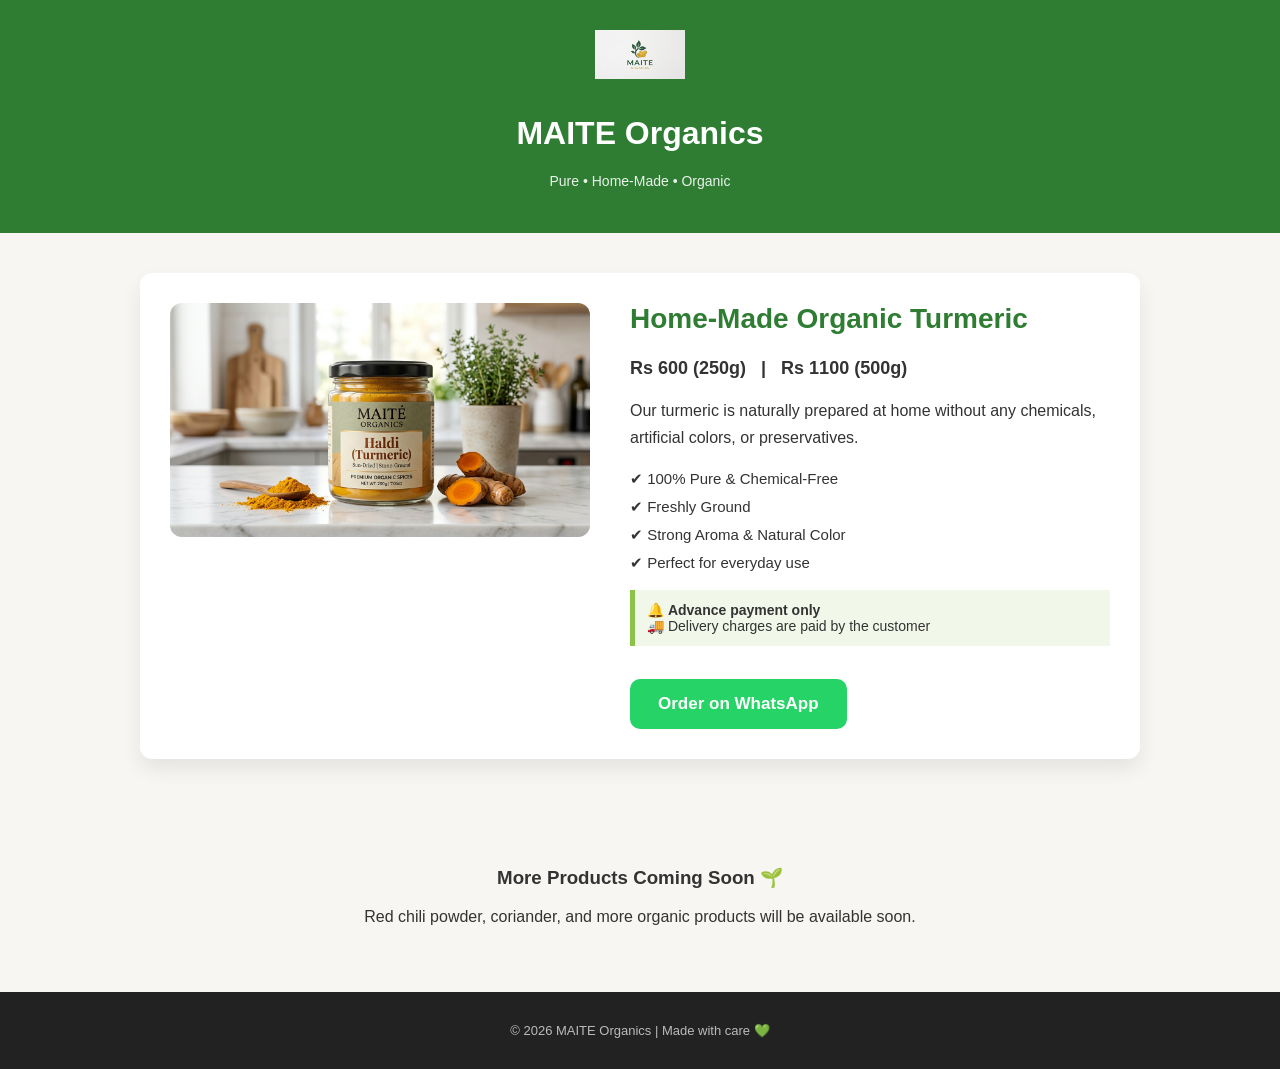
==== english.html @ 3935ff66 "Update english.html" ====
<!DOCTYPE html>
<html lang="en">
<head>
  <meta charset="UTF-8">
  <title>MAITE Organics | Home‑Made Organic Turmeric</title>
  <link rel="stylesheet" href="style.css">
</head>

<body>

<header class="header">
  <img src="logo.png" alt="MAITE Organics Logo" class="logo">
  <h1>MAITE Organics</h1>
  <p class="tagline">Pure • Home‑Made • Organic</p>
</header>

<section class="product-section">

  <div class="product-image">
    <img src="haldi.jpeg" alt="MAITE Organics Turmeric">
  </div>

  <div class="product-details">
    <h2>Home‑Made Organic Turmeric</h2>
    <p class="price">Rs 600 (250g) &nbsp; | &nbsp; Rs 1100 (500g)</p>

    <p class="desc">
      Our turmeric is naturally prepared at home without any chemicals,
      artificial colors, or preservatives.
    </p>

    <ul class="points">
      <li>✔ 100% Pure & Chemical‑Free</li>
      <li>✔ Freshly Ground</li>
      <li>✔ Strong Aroma & Natural Color</li>
      <li>✔ Perfect for everyday use</li>
    </ul>

    <p class="notice">
      🔔 <b>Advance payment only</b><br>
      🚚 Delivery charges are paid by the customer
    </p>

    <a class="whatsapp-btn"
       href="https://wa.me/923014375852?text=Hello,%20I%20would%20like%20to%20order%20home‑made%20organic%20turmeric%20from%20MAITE%20Organics.">
       Order on WhatsApp
    </a>
  </div>

</section>

<section class="future">
  <h3>More Products Coming Soon 🌱</h3>
  <p>Red chili powder, coriander, and more organic products will be available soon.</p>
</section>

<footer class="footer">
  <p>© 2026 MAITE Organics | Made with care 💚</p>
</footer>

</body>
</html>
---- style.css ----
* {
  box-sizing: border-box;
}

body {
  margin: 0;
  font-family: Arial, Helvetica, sans-serif;
  background: #f7f6f2;
  color: #333;
}

.logo {
  width: 90px;
  margin-bottom: 10px;
}

.header {
  background: #2e7d32;
  color: white;
  padding: 30px 20px;
  text-align: center;
}

.tagline {
  margin-top: 5px;
  font-size: 14px;
  opacity: 0.9;
}

.product-section {
  max-width: 1000px;
  margin: 40px auto;
  display: flex;
  gap: 40px;
  padding: 30px;
  background: white;
  border-radius: 12px;
  box-shadow: 0 10px 20px rgba(0,0,0,0.08);
}

.product-image img {
  width: 100%;
  max-width: 420px;
  border-radius: 12px;
}

.product-details {
  flex: 1;
}

.product-details h2 {
  margin-top: 0;
  color: #2e7d32;
  font-size: 28px;
}

.price {
  font-size: 18px;
  font-weight: bold;
  margin: 12px 0;
}

.desc {
  margin: 18px 0;
  line-height: 1.7;
}

.points {
  list-style: none;
  padding: 0;
}

.points li {
  margin-bottom: 10px;
  font-size: 15px;
}

.notice {
  background: #f1f8e9;
  padding: 12px;
  border-left: 5px solid #8bc34a;
  margin: 18px 0;
  font-size: 14px;
}

.whatsapp-btn {
  display: inline-block;
  background: #25d366;
  color: white;
  padding: 15px 28px;
  border-radius: 10px;
  text-decoration: none;
  font-size: 17px;
  font-weight: bold;
  margin-top: 15px;
}

.whatsapp-btn:hover {
  background: #1ebe5b;
}

.future {
  text-align: center;
  padding: 50px 20px;
}

.footer {
  background: #222;
  color: #bbb;
  text-align: center;
  padding: 18px;
  font-size: 13px;
}

/* ✅ Mobile perfect */
@media (max-width: 768px) {
  .product-section {
    flex-direction: column;
    text-align: center;
  }

  .product-details h2 {
    font-size: 24px;
  }
}
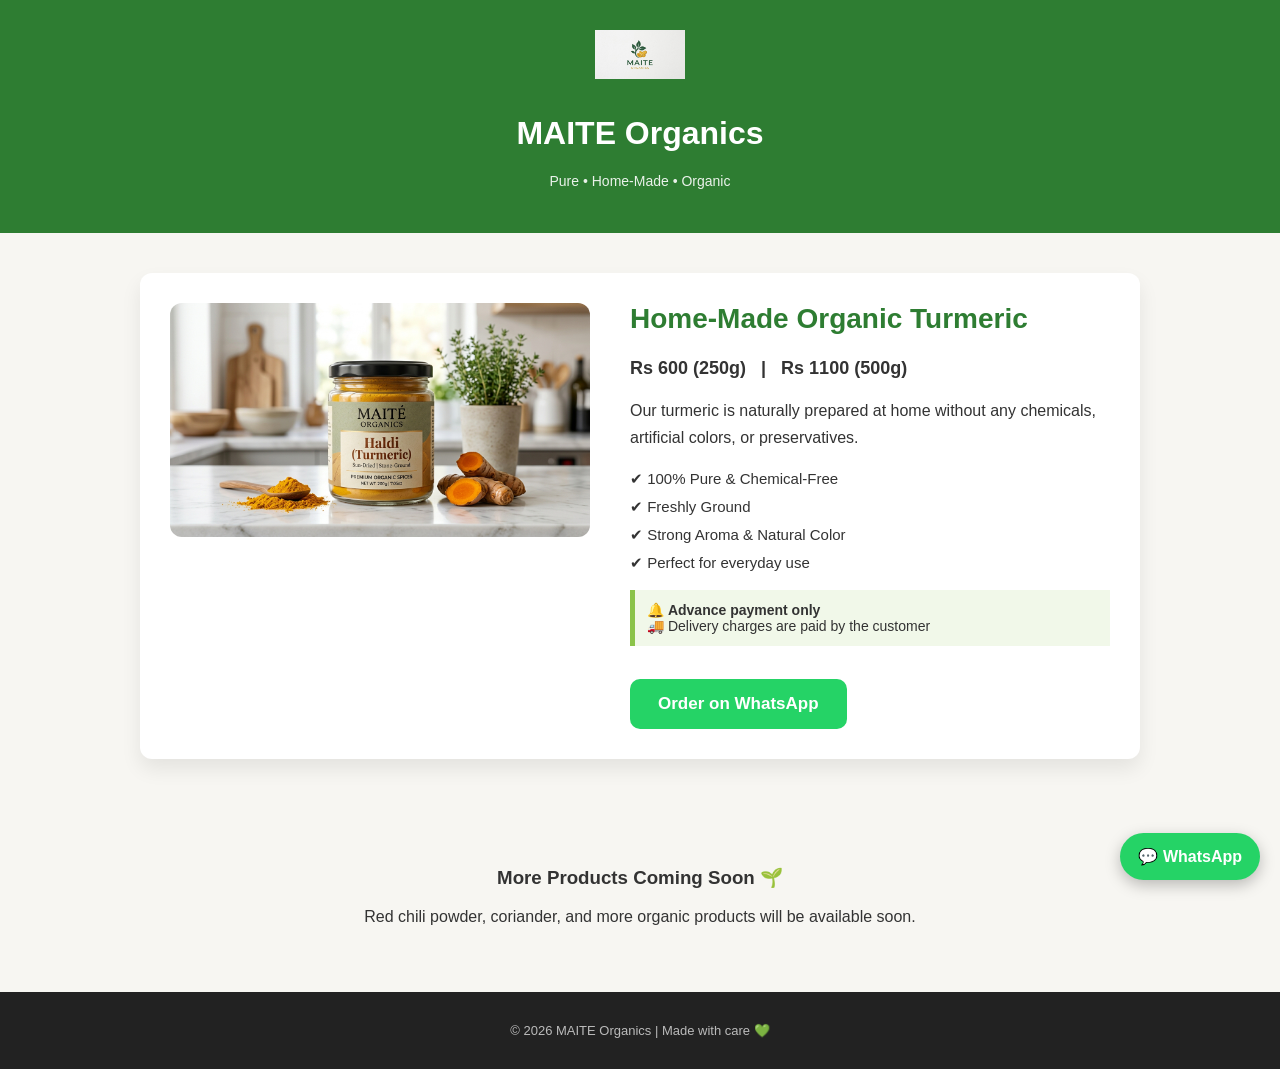
==== commit 5172e8b1: "Update english.html" ====
--- a/english.html
+++ b/english.html
@@ -2,9 +2,13 @@
 <html lang="en">
 <head>
   <meta charset="UTF-8">
-  <title>MAITE Organics | Home‑Made Organic Turmeric</title>
+  <title>MAITE ORGANICS | Home‑Made Organic Turmeric</title>
   <link rel="stylesheet" href="style.css">
 </head>
+
+<a href="https://wa.me/923014375852" class="sticky-whatsapp">
+💬 WhatsApp
+</a>
 
 <body>
 
--- a/style.css
+++ b/style.css
@@ -123,3 +123,66 @@
     font-size: 24px;
   }
 }
+
+/* ===== HOME PAGE ===== */
+.home-container {
+  min-height: 100vh;
+  background: linear-gradient(135deg, #2e7d32, #4caf50);
+  color: white;
+  display: flex;
+  flex-direction: column;
+  justify-content: center;
+  align-items: center;
+  text-align: center;
+}
+
+.home-logo {
+  width: 110px;
+  margin-bottom: 15px;
+}
+
+.home-tagline {
+  margin: 10px 0 25px;
+  font-size: 15px;
+  opacity: 0.95;
+}
+
+.lang-buttons {
+  display: flex;
+  gap: 15px;
+}
+
+.home-btn {
+  background: white;
+  color: #2e7d32;
+  padding: 14px 28px;
+  border-radius: 30px;
+  text-decoration: none;
+  font-weight: bold;
+  font-size: 16px;
+}
+
+.home-btn.outline {
+  background: transparent;
+  color: white;
+  border: 2px solid white;
+}
+
+/* ===== STICKY WHATSAPP BUTTON ===== */
+.sticky-whatsapp {
+  position: fixed;
+  bottom: 20px;
+  right: 20px;
+  background: #25d366;
+  color: white;
+  padding: 14px 18px;
+  border-radius: 50px;
+  font-weight: bold;
+  text-decoration: none;
+  box-shadow: 0 5px 15px rgba(0,0,0,0.25);
+  z-index: 999;
+}
+
+.sticky-whatsapp:hover {
+  background: #1ebe5b;
+}
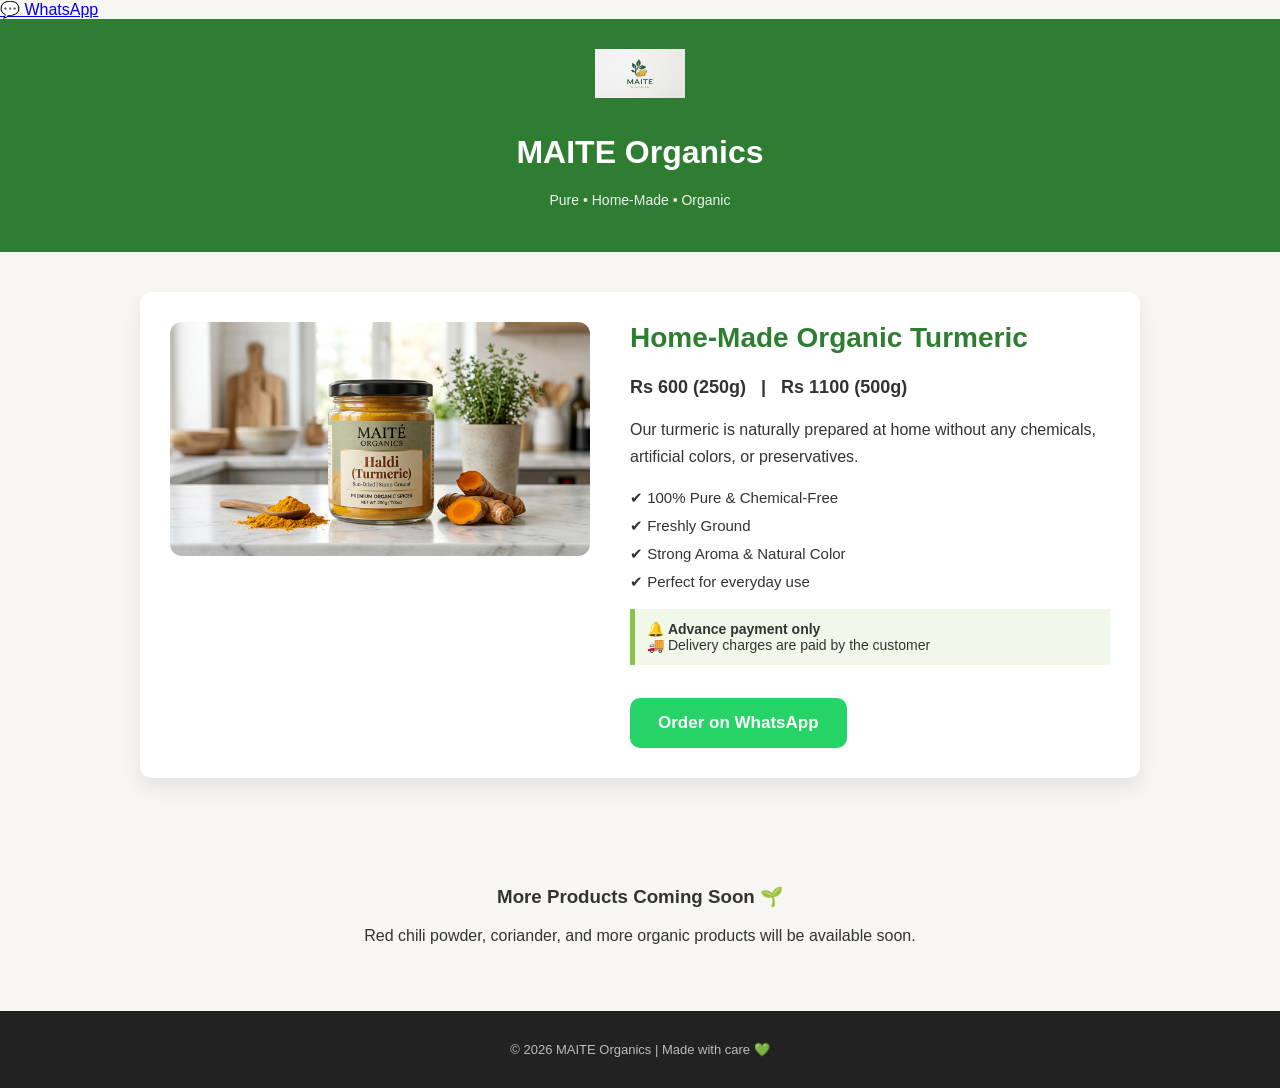
==== commit aec84e27: "Update english.html" ====
--- a/english.html
+++ b/english.html
@@ -6,7 +6,7 @@
   <link rel="stylesheet" href="style.css">
 </head>
 
-<a href="https://wa.me/923014375852" class="sticky-whatsapp">
+<a href="https://wa.me/923268187870" class="sticky-whatsapp">
 💬 WhatsApp
 </a>
 
@@ -46,7 +46,7 @@
     </p>
 
     <a class="whatsapp-btn"
-       href="https://wa.me/923014375852?text=Hello,%20I%20would%20like%20to%20order%20home‑made%20organic%20turmeric%20from%20MAITE%20Organics.">
+       href="https://wa.me/923268187870?text=Hello,%20I%20would%20like%20to%20order%20home‑made%20organic%20turmeric%20from%20MAITE%20Organics.">
        Order on WhatsApp
     </a>
   </div>
--- a/style.css
+++ b/style.css
@@ -168,21 +168,141 @@
   border: 2px solid white;
 }
 
-/* ===== STICKY WHATSAPP BUTTON ===== */
-.sticky-whatsapp {
-  position: fixed;
-  bottom: 20px;
-  right: 20px;
-  background: #25d366;
-  color: white;
-  padding: 14px 18px;
-  border-radius: 50px;
-  font-weight: bold;
+/* ===== HERO SECTION ===== */
+.hero {
+  height: 75vh;
+  background: #f7f6f2;
+  display: flex;
+  justify-content: center;
+  align-items: center;
+}
+
+.hero-logo {
+  width: 320px;
+  max-width: 80%;
+}
+
+/* ===== LANGUAGE SECTION ===== */
+.language-section {
+  background: linear-gradient(135deg, #2e7d32, #4caf50);
+  color: white;
+  text-align: center;
+  padding: 50px 20px;
+}
+
+.language-section h1 {
+  margin: 0;
+  font-size: 32px;
+}
+
+.language-section .tagline {
+  margin: 10px 0 25px;
+  font-size: 16px;
+  opacity: 0.95;
+}
+
+.lang-buttons {
+  display: flex;
+  justify-content: center;
+  gap: 20px;
+}
+
+/* Buttons reuse */
+.home-btn {
+  background: white;
+  color: #2e7d32;
+  padding: 14px 30px;
+  border-radius: 30px;
   text-decoration: none;
-  box-shadow: 0 5px 15px rgba(0,0,0,0.25);
-  z-index: 999;
-}
-
-.sticky-whatsapp:hover {
-  background: #1ebe5b;
-}
+  font-weight: bold;
+  font-size: 16px;
+}
+
+.home-btn.outline {
+  background: transparent;
+  color: white;
+  border: 2px solid white;
+}
+
+/* Mobile */
+@media (max-width: 768px) {
+  .hero-logo {
+    width: 220px;
+  }
+
+  .language-section h1 {
+    font-size: 26px;
+  }
+}
+
+/* ===== FINAL HOME PAGE CENTER FIX ===== */
+.home-wrapper {
+  min-height: 100vh;
+  background: linear-gradient(135deg, #f7f6f2, #ffffff);
+  display: flex;
+  flex-direction: column;
+  justify-content: center;
+  align-items: center;
+  text-align: center;
+}
+
+.center-logo {
+  width: 320px;
+  max-width: 85%;
+  margin-bottom: 20px;
+}
+
+.home-wrapper h1 {
+  margin: 0;
+  font-size: 36px;
+  color: #2e7d32;
+}
+
+.home-wrapper .tagline {
+  margin: 10px 0 30px;
+  color: #555;
+  font-size: 16px;
+}
+
+/* Language buttons */
+.lang-buttons {
+  display: flex;
+  gap: 20px;
+}
+
+.home-btn {
+  padding: 14px 34px;
+  border-radius: 30px;
+  font-size: 16px;
+  font-weight: bold;
+  text-decoration: none;
+  border: 2px solid #2e7d32;
+  background: #2e7d32;
+  color: white;
+  transition: all 0.3s ease;
+}
+
+.home-btn:hover {
+  background: #1b5e20;
+  border-color: #1b5e20;
+}
+
+.home-btn.active {
+  background: white;
+  color: #2e7d32;
+}
+
+.home-btn.active:hover {
+  background: #f1f1f1;
+}
+
+/* Mobile */
+@media (max-width: 768px) {
+  .center-logo {
+    width: 220px;
+  }
+
+  .home-wrapper h1 {
+    font-size: 28px;
+  }
+}
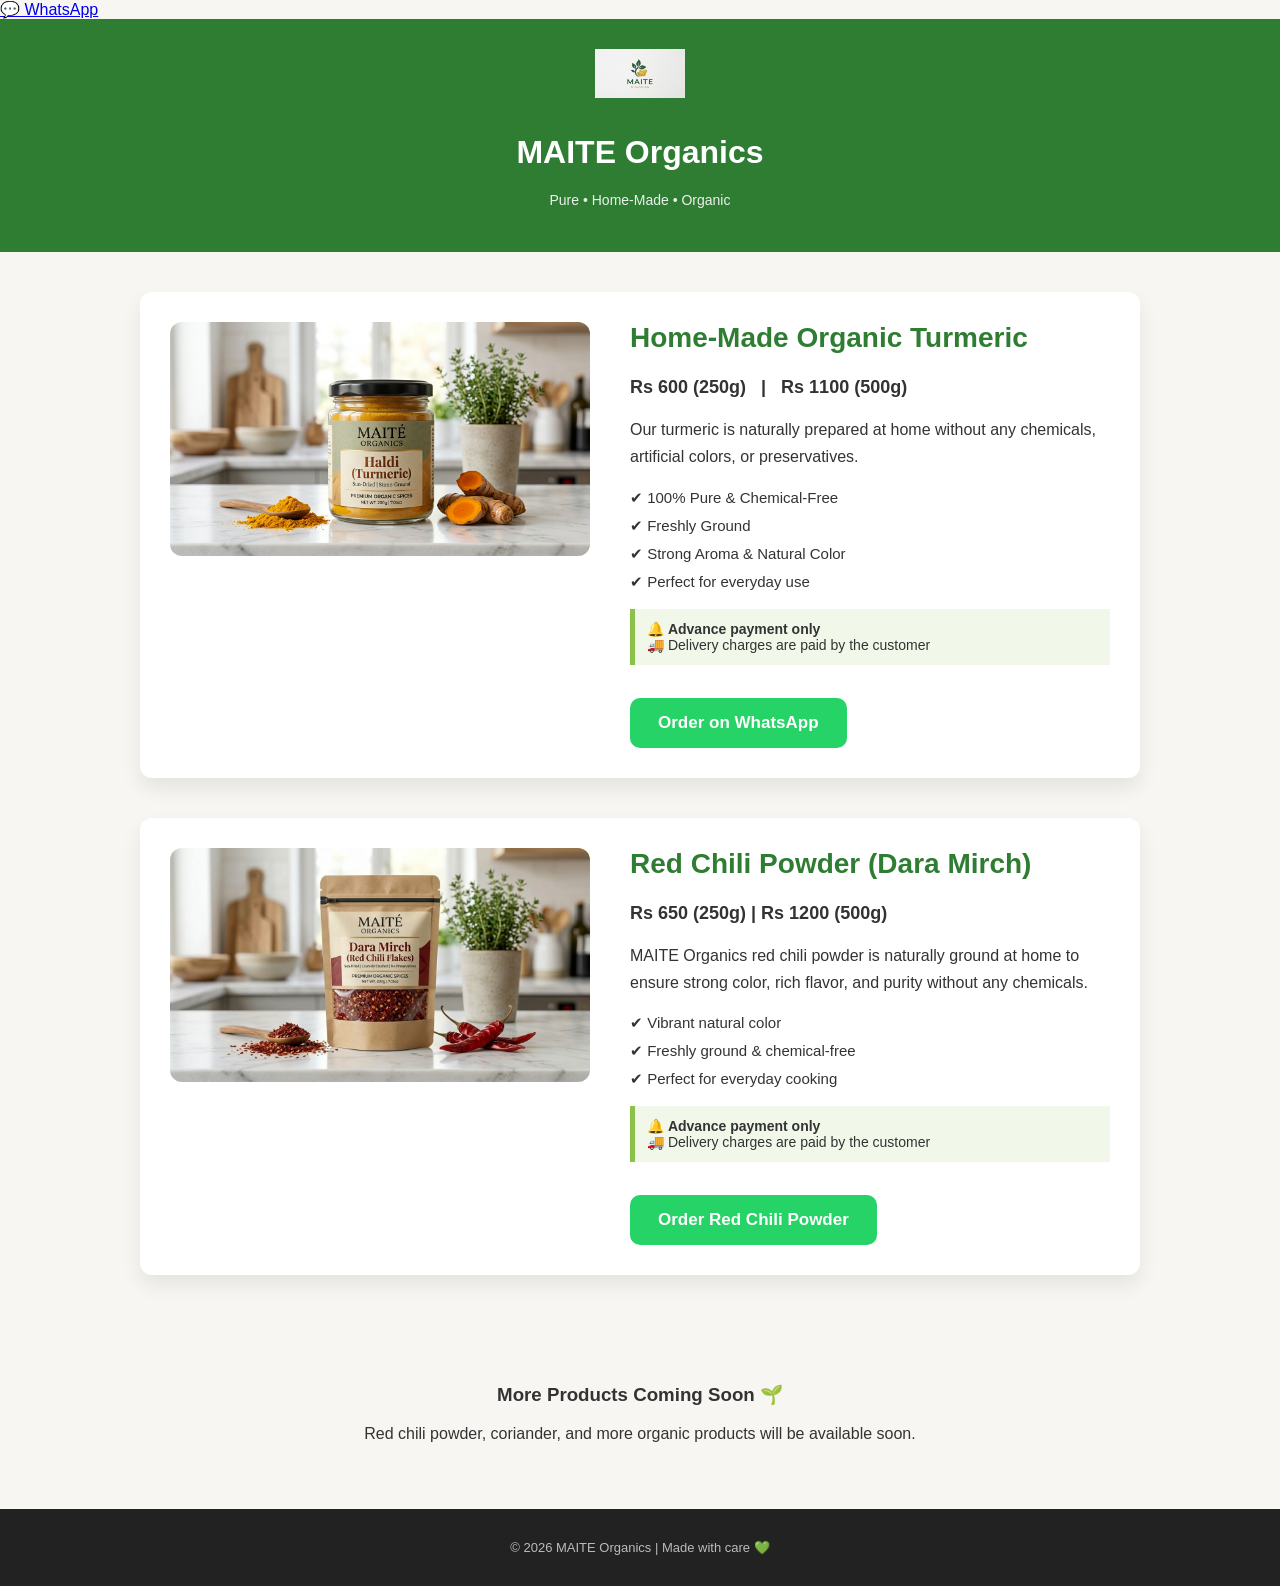
==== commit 1e4dfb47: "Update english.html" ====
--- a/english.html
+++ b/english.html
@@ -53,6 +53,40 @@
 
 </section>
 
+<!-- RED CHILI POWDER PRODUCT -->
+<section class="product-section">
+
+  <div class="product-image">
+    <img src="mirch.jpeg" alt="MAITE Organics Red Chili Powder">
+  </div>
+
+  <div class="product-details">
+    <h2>Red Chili Powder (Dara Mirch)</h2>
+    <p class="price">Rs 650 (250g) | Rs 1200 (500g)</p>
+
+    <p class="desc">
+      MAITE Organics red chili powder is naturally ground at home
+      to ensure strong color, rich flavor, and purity without any chemicals.
+    </p>
+
+    <ul class="points">
+      <li>✔ Vibrant natural color</li>
+      <li>✔ Freshly ground & chemical‑free</li>
+      <li>✔ Perfect for everyday cooking</li>
+    </ul>
+
+    <p class="notice">
+      🔔 <b>Advance payment only</b><br>
+      🚚 Delivery charges are paid by the customer
+    </p>
+
+    <a class="whatsapp-btn"
+       href="https://wa.me/923268187870?text=Hello,%20I%20want%20to%20order%20MAITE%20Organics%20Red%20Chili%20Powder.%0AQuantity:%20">
+      Order Red Chili Powder
+    </a>
+  </div>
+
+</section>
 <section class="future">
   <h3>More Products Coming Soon 🌱</h3>
   <p>Red chili powder, coriander, and more organic products will be available soon.</p>
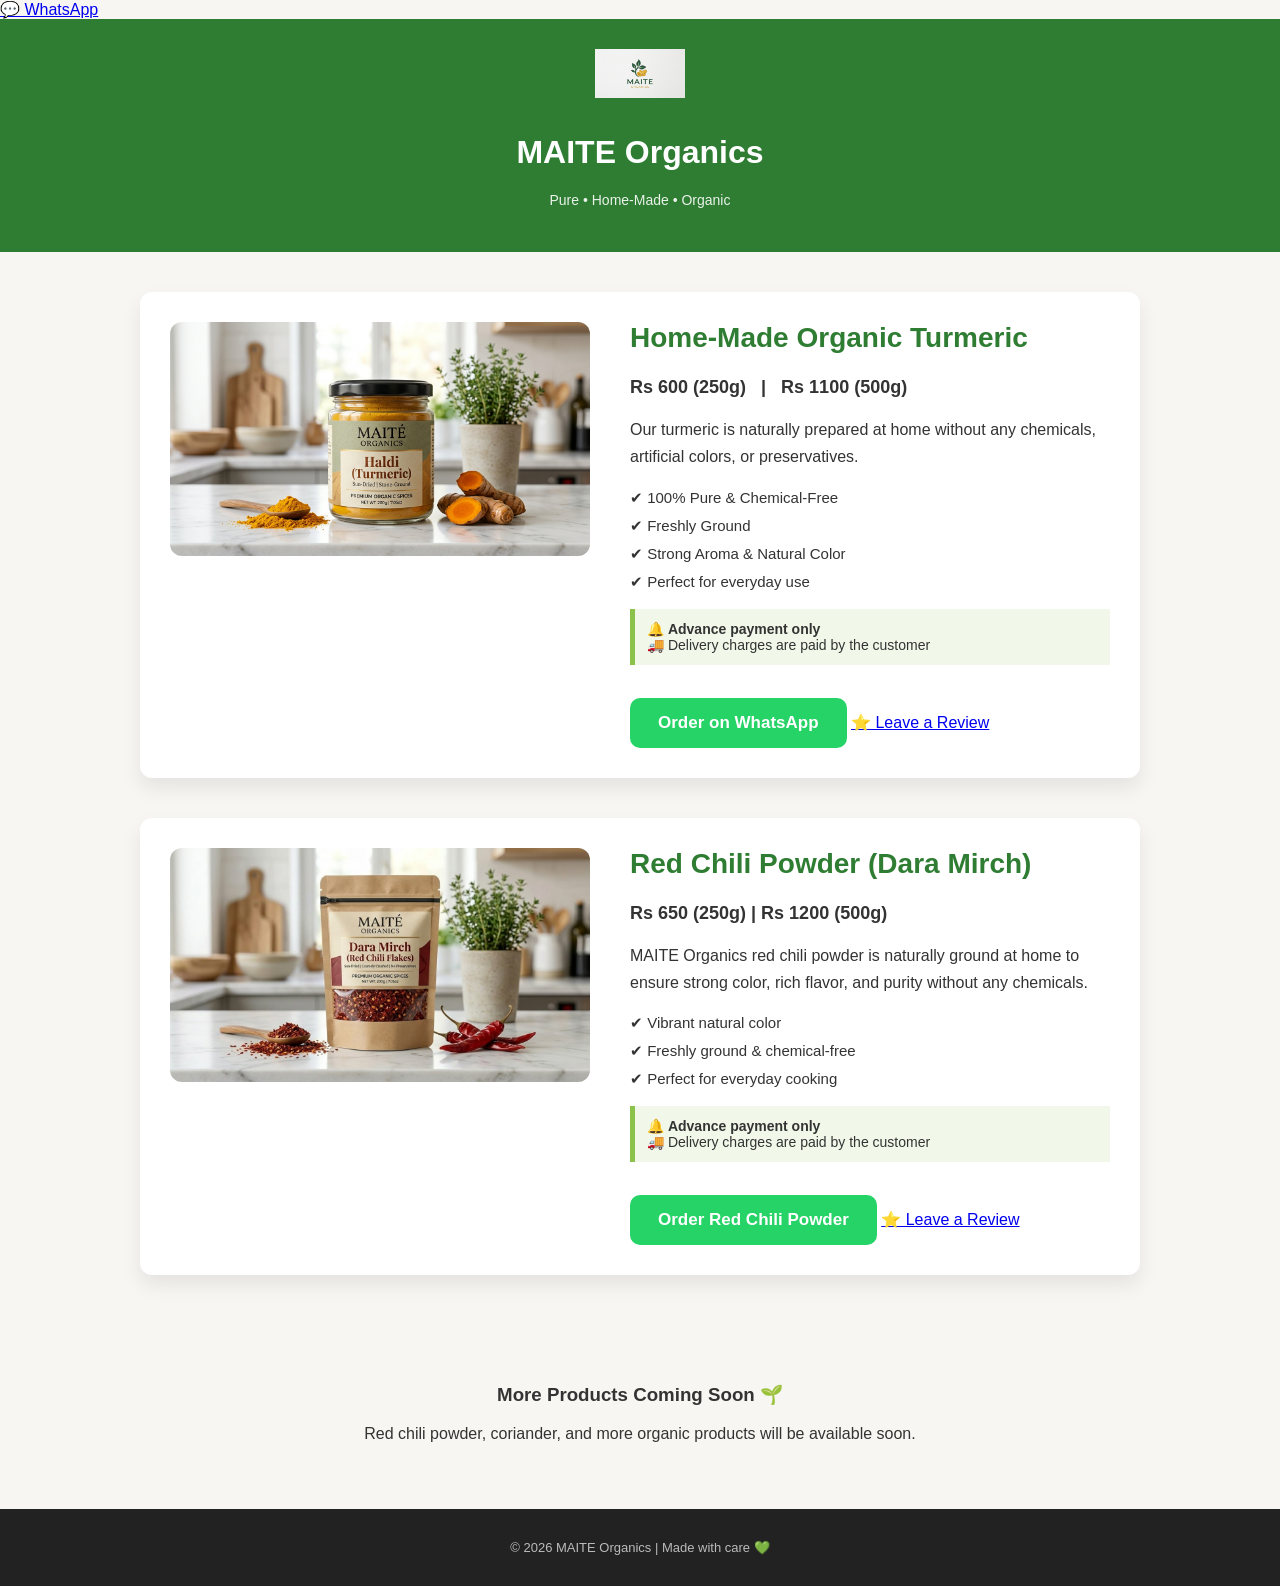
==== commit 519d17b2: "Update english.html" ====
--- a/english.html
+++ b/english.html
@@ -49,6 +49,11 @@
        href="https://wa.me/923268187870?text=Hello,%20I%20would%20like%20to%20order%20home‑made%20organic%20turmeric%20from%20MAITE%20Organics.">
        Order on WhatsApp
     </a>
+
+    <a class="review-btn"
+href="https://wa.me/923268187870?text=Hello,%20I%20want%20to%20leave%20a%20review%20for%20MAITE%20Organics.%0AProduct:%20%0ARating%20(⭐1-5):%20%0AReview:%20">
+⭐ Leave a Review
+</a>
   </div>
 
 </section>
@@ -84,6 +89,11 @@
        href="https://wa.me/923268187870?text=Hello,%20I%20want%20to%20order%20MAITE%20Organics%20Red%20Chili%20Powder.%0AQuantity:%20">
       Order Red Chili Powder
     </a>
+
+    <a class="review-btn"
+href="https://wa.me/923268187870?text=Hello,%20I%20want%20to%20leave%20a%20review%20for%20MAITE%20Organics.%0AProduct:%20%0ARating%20(⭐1-5):%20%0AReview:%20">
+⭐ Leave a Review
+</a>
   </div>
 
 </section>
--- a/style.css
+++ b/style.css
@@ -302,7 +302,20 @@
     width: 220px;
   }
 
-  .home-wrapper h1 {
-    font-size: 28px;
-  }
-}
+/* ===== WHATSAPP REVIEW BUTTON ===== */
+.review-btn {
+  display: inline-block;
+  margin-top: 12px;
+  padding: 10px 16px;
+  border-radius: 8px;
+  font-size: 14px;
+  text-decoration: none;
+  border: 1px solid #2e7d32;
+  color: #2e7d32;
+  background: #f4fff6;
+}
+
+.review-btn:hover {
+  background: #2e7d32;
+  color: white;
+}
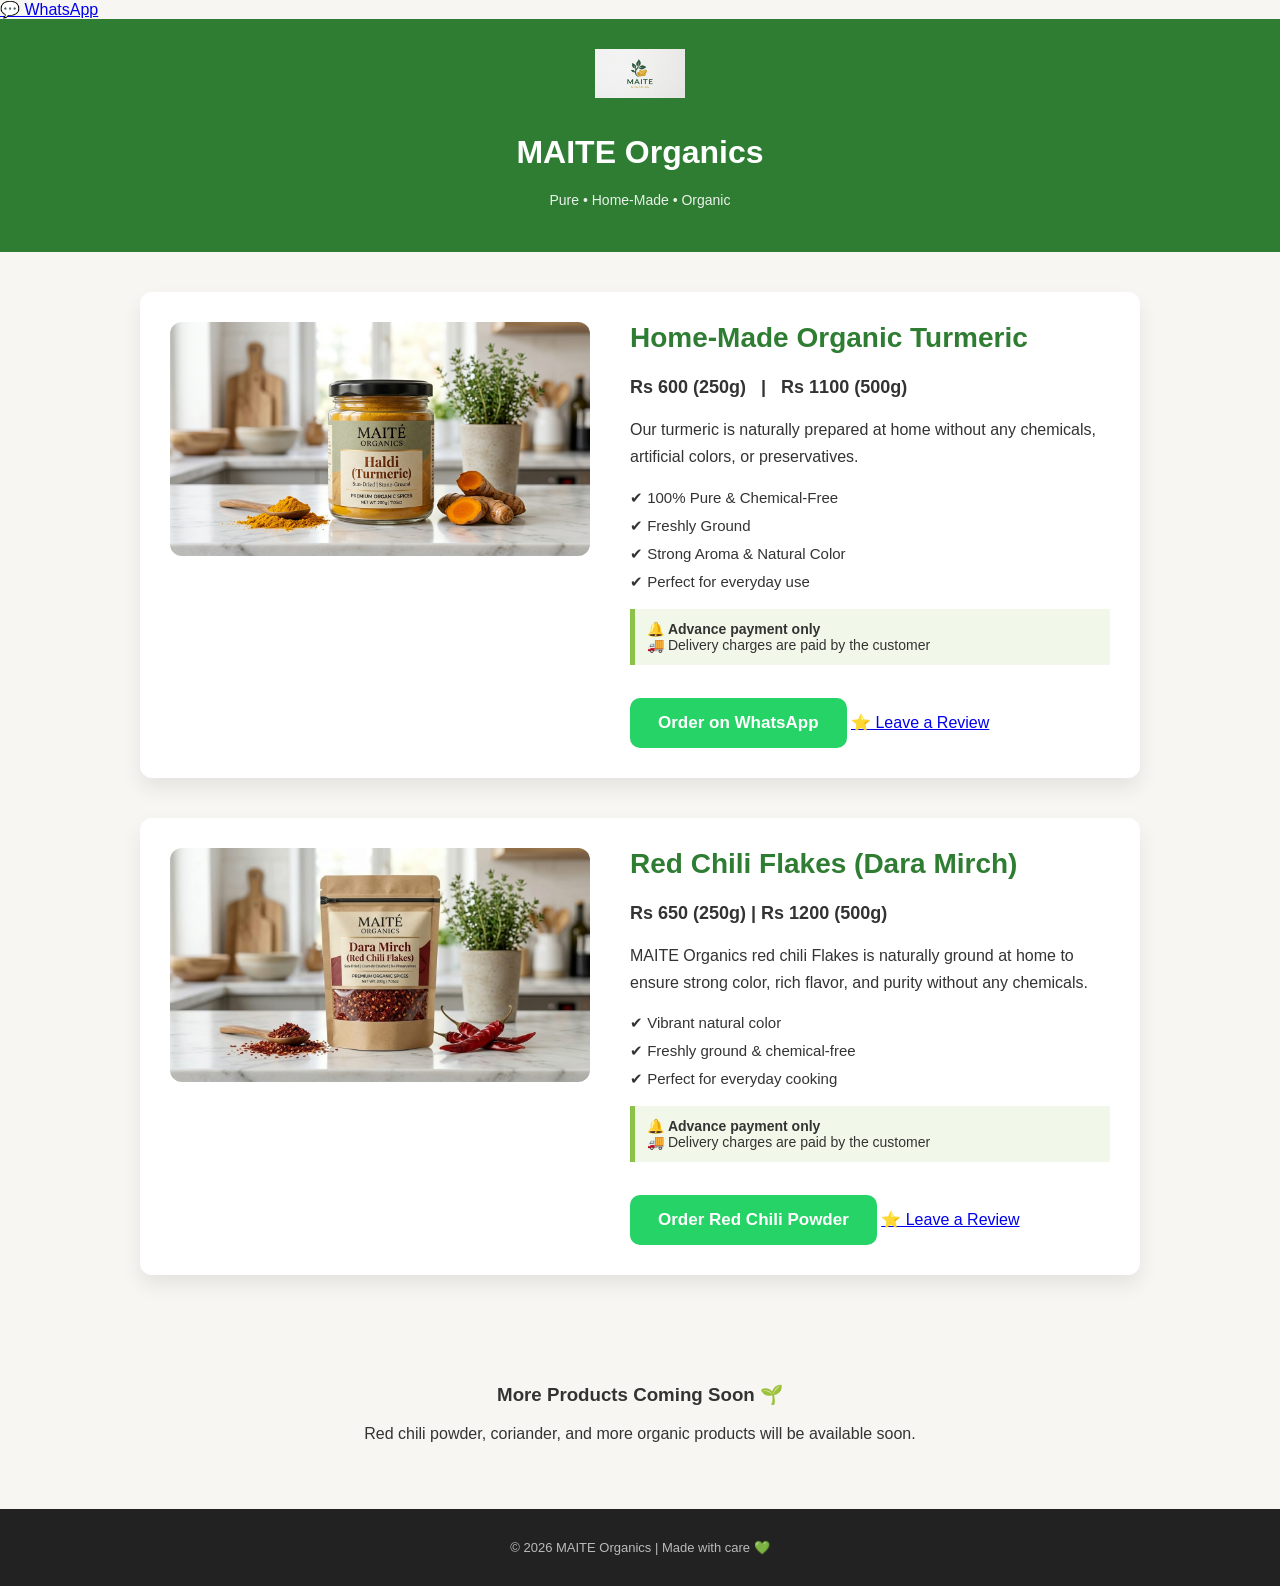
==== commit ab9b9f4a: "Update english.html" ====
--- a/english.html
+++ b/english.html
@@ -50,8 +50,8 @@
        Order on WhatsApp
     </a>
 
-    <a class="review-btn"
-href="https://wa.me/923268187870?text=Hello,%20I%20want%20to%20leave%20a%20review%20for%20MAITE%20Organics.%0AProduct:%20%0ARating%20(⭐1-5):%20%0AReview:%20">
+   <a class="review-btn"
+href="https://wa.me/923268187870?text=Hello!%0A%0AI%20would%20like%20to%20leave%20a%20review%20for%20MAITE%20Organics.%0A%0AProduct%20Name:%0ARating%20(1-5):%0AReview:%0A%0AThank%20you!">
 ⭐ Leave a Review
 </a>
   </div>
@@ -66,11 +66,11 @@
   </div>
 
   <div class="product-details">
-    <h2>Red Chili Powder (Dara Mirch)</h2>
+    <h2>Red Chili Flakes (Dara Mirch)</h2>
     <p class="price">Rs 650 (250g) | Rs 1200 (500g)</p>
 
     <p class="desc">
-      MAITE Organics red chili powder is naturally ground at home
+      MAITE Organics red chili Flakes is naturally ground at home
       to ensure strong color, rich flavor, and purity without any chemicals.
     </p>
 
@@ -90,8 +90,8 @@
       Order Red Chili Powder
     </a>
 
-    <a class="review-btn"
-href="https://wa.me/923268187870?text=Hello,%20I%20want%20to%20leave%20a%20review%20for%20MAITE%20Organics.%0AProduct:%20%0ARating%20(⭐1-5):%20%0AReview:%20">
+   <a class="review-btn"
+href="https://wa.me/923268187870?text=Hello!%0A%0AI%20would%20like%20to%20leave%20a%20review%20for%20MAITE%20Organics.%0A%0AProduct%20Name:%0ARating%20(1-5):%0AReview:%0A%0AThank%20you!">
 ⭐ Leave a Review
 </a>
   </div>
